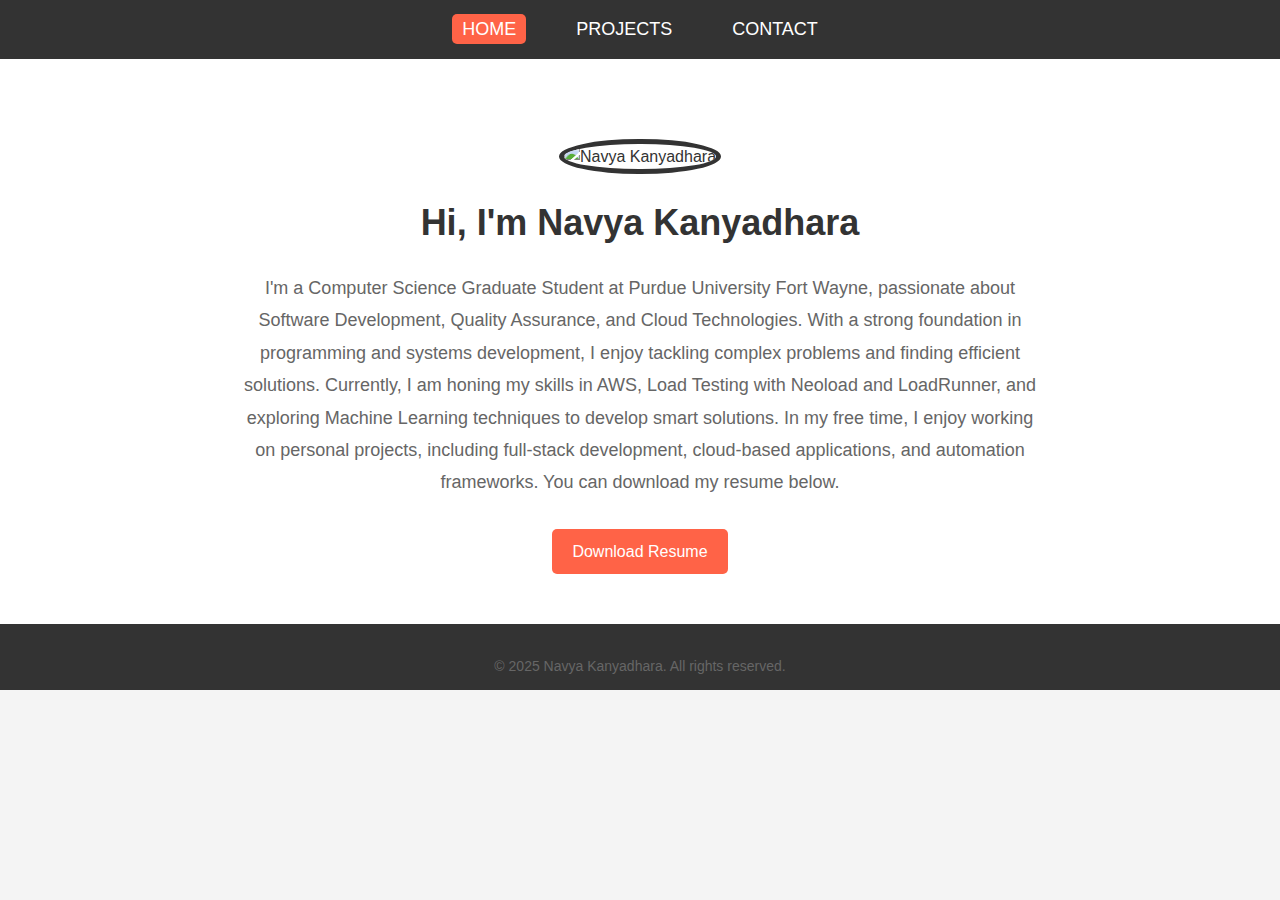
==== frontend/index.html @ b377da4c "Initial commit for portfolio project" ====
<!DOCTYPE html>
<html lang="en">
<head>
    <meta charset="UTF-8">
    <meta name="viewport" content="width=device-width, initial-scale=1.0">
    <title>Navya Kanyadhara | Portfolio</title>
    <link rel="stylesheet" href="style.css">
</head>
<body>
    <header>
        <div class="container">
            <nav>
                <ul>
                    <li><a href="index.html" class="active">Home</a></li>
                    <li><a href="projects.html">Projects</a></li>
                    <li><a href="contact.html">Contact</a></li>
                </ul>
            </nav>
        </div>
    </header>

    <section class="home">
        <div class="container">
            <div class="intro">
                <img src="images/navya.jpg" alt="Navya Kanyadhara" class="profile-img">
                <h1>Hi, I'm Navya Kanyadhara</h1>
                <p>I'm a Computer Science Graduate Student at Purdue University Fort Wayne, passionate about Software Development, Quality Assurance, and Cloud Technologies. With a strong foundation in programming and systems development, I enjoy tackling complex problems and finding efficient solutions. Currently, I am honing my skills in AWS, Load Testing with Neoload and LoadRunner, and exploring Machine Learning techniques to develop smart solutions. In my free time, I enjoy working on personal projects, including full-stack development, cloud-based applications, and automation frameworks. You can download my resume below.</p>
                <a href="resume/QA&SDE.pdf" download class="download-btn">Download Resume</a>
            </div>
        </div>
    </section>

    <footer>
        <div class="container">
            <p>© 2025 Navya Kanyadhara. All rights reserved.</p>
        </div>
    </footer>
</body>
</html>
---- frontend/style.css ----
/* Global Styles */
* {
    margin: 0;
    padding: 0;
    box-sizing: border-box;
    font-family: 'Arial', sans-serif;
}

body {
    background-color: #f4f4f4;
    color: #333;
    line-height: 1.6;
}

/* Header Styles */
header {
    background-color: #333;
    color: #fff;
    padding: 15px 0;
}

header nav ul {
    list-style: none;
    display: flex;
    justify-content: center;
}

header nav ul li {
    margin: 0 20px;
}

header nav ul li a {
    color: #fff;
    text-decoration: none;
    font-size: 18px;
    text-transform: uppercase;
    padding: 5px 10px;
    transition: background-color 0.3s ease;
}

header nav ul li a.active, header nav ul li a:hover {
    background-color: #ff6347;
    border-radius: 5px;
}

/* Home Section */
.home {
    background: #fff;
    padding: 50px 0;
    text-align: center;
}

.home .container {
    width: 80%;
    max-width: 1000px;
    margin: 0 auto;
}

.home .intro {
    margin-top: 30px;
}

.profile-img {
    width: 200px;
    height: 200px;
    border-radius: 50%;
    object-fit: cover;
    border: 5px solid #333;
}

h1 {
    font-size: 36px;
    margin-top: 20px;
    color: #333;
}

p {
    font-size: 18px;
    color: #666;
    line-height: 1.8;
    margin-top: 20px;
    max-width: 800px;
    margin-left: auto;
    margin-right: auto;
}

.download-btn {
    display: inline-block;
    background-color: #ff6347;
    color: white;
    padding: 10px 20px;
    font-size: 16px;
    border-radius: 5px;
    text-decoration: none;
    margin-top: 30px;
    transition: background-color 0.3s ease;
}

.download-btn:hover {
    background-color: #e55347;
}

/* Footer Styles */
footer {
    background-color: #333;
    color: #fff;
    padding: 10px 0;
    text-align: center;
}

footer p {
    font-size: 14px;
}

/* Responsive Styles */
@media (max-width: 768px) {
    .home .container {
        width: 90%;
    }

    .profile-img {
        width: 150px;
        height: 150px;
    }

    h1 {
        font-size: 30px;
    }

    p {
        font-size: 16px;
    }

    header nav ul li {
        margin: 0 10px;
    }
}
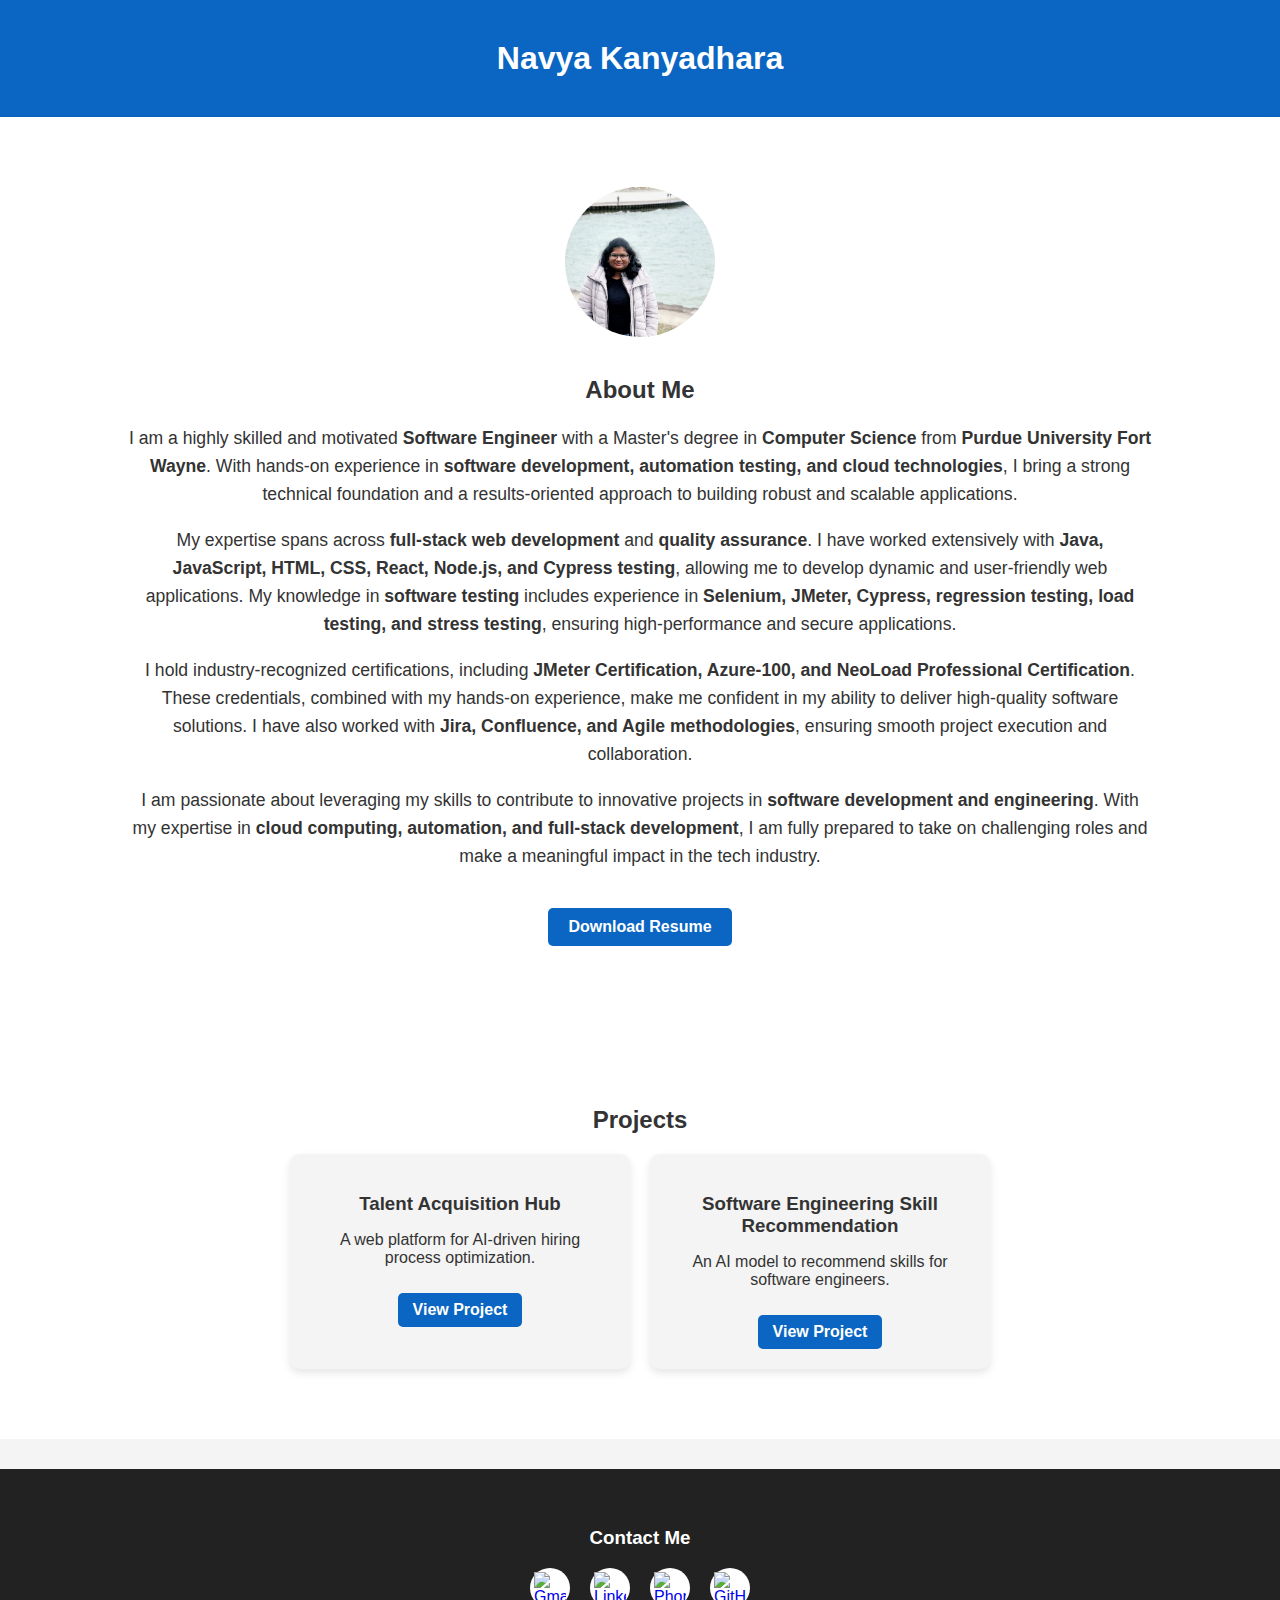
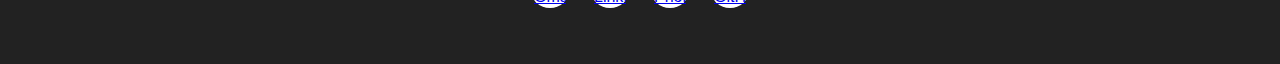
==== commit 186ccf75: "intital commit" ====
--- a/frontend/index.html
+++ b/frontend/index.html
@@ -9,31 +9,77 @@
 <body>
     <header>
         <div class="container">
+            <h1>Navya Kanyadhara</h1>
             <nav>
-                <ul>
-                    <li><a href="index.html" class="active">Home</a></li>
-                    <li><a href="projects.html">Projects</a></li>
-                    <li><a href="contact.html">Contact</a></li>
-                </ul>
+              
             </nav>
         </div>
     </header>
 
-    <section class="home">
+    <section id="about" class="about-section">
         <div class="container">
-            <div class="intro">
-                <img src="images/navya.jpg" alt="Navya Kanyadhara" class="profile-img">
-                <h1>Hi, I'm Navya Kanyadhara</h1>
-                <p>I'm a Computer Science Graduate Student at Purdue University Fort Wayne, passionate about Software Development, Quality Assurance, and Cloud Technologies. With a strong foundation in programming and systems development, I enjoy tackling complex problems and finding efficient solutions. Currently, I am honing my skills in AWS, Load Testing with Neoload and LoadRunner, and exploring Machine Learning techniques to develop smart solutions. In my free time, I enjoy working on personal projects, including full-stack development, cloud-based applications, and automation frameworks. You can download my resume below.</p>
-                <a href="resume/QA&SDE.pdf" download class="download-btn">Download Resume</a>
+            <img src="profile.jpg" alt="Navya Kanyadhara" class="profile-img">
+            <h2>About Me</h2>
+            <p>
+                I am a highly skilled and motivated <strong>Software Engineer</strong> with a Master's degree in <strong>Computer Science</strong> from <strong>Purdue University Fort Wayne</strong>. With hands-on experience in <strong>software development, automation testing, and cloud technologies</strong>, I bring a strong technical foundation and a results-oriented approach to building robust and scalable applications.
+            </p>
+            <p>
+                My expertise spans across <strong>full-stack web development</strong> and <strong>quality assurance</strong>. I have worked extensively with <strong>Java, JavaScript, HTML, CSS, React, Node.js, and Cypress testing</strong>, allowing me to develop dynamic and user-friendly web applications. My knowledge in <strong>software testing</strong> includes experience in <strong>Selenium, JMeter, Cypress, regression testing, load testing, and stress testing</strong>, ensuring high-performance and secure applications.
+            </p>
+            <p>
+                I hold industry-recognized certifications, including <strong>JMeter Certification, Azure-100, and NeoLoad Professional Certification</strong>. These credentials, combined with my hands-on experience, make me confident in my ability to deliver high-quality software solutions. I have also worked with <strong>Jira, Confluence, and Agile methodologies</strong>, ensuring smooth project execution and collaboration.
+            </p>
+            <p>
+                I am passionate about leveraging my skills to contribute to innovative projects in <strong>software development and engineering</strong>. With my expertise in <strong>cloud computing, automation, and full-stack development</strong>, I am fully prepared to take on challenging roles and make a meaningful impact in the tech industry.
+            </p>
+            <a href="resume/QA&SDE.pdf" download class="btn">Download Resume</a>
+        </div>
+    </section>
+    
+
+    <section id="projects" class="projects-section">
+        <div class="container">
+            <h2>Projects</h2>
+            <div class="project-grid">
+                <div class="project">
+                    <h3>Talent Acquisition Hub</h3>
+                    <p>A web platform for AI-driven hiring process optimization.</p>
+                    <a href="https://github.com/navya0803/Talent-Acquistion-Hub" target="_blank">View Project</a>
+                </div>
+                <div class="project">
+                    <h3>Software Engineering Skill Recommendation</h3>
+                    <p>An AI model to recommend skills for software engineers.</p>
+                    <a href="https://github.com/navya0803/Software_Engineering_Skill_Recommendation_System" target="_blank">View Project</a>
+                </div>
             </div>
         </div>
     </section>
 
     <footer>
         <div class="container">
-            <p>© 2025 Navya Kanyadhara. All rights reserved.</p>
+            <h3>Contact Me</h3>
+            <ul class="contact-links">
+                <li>
+                    <a href="mailto:navya@example.com" target="_blank">
+                        <img src="https://cdn-icons-png.flaticon.com/512/281/281769.png" alt="Gmail" width="32" height="32">
+                    </a>
+                </li>
+                <li>
+                    <a href="https://www.linkedin.com/in/kanyadhara-navya0803/" target="_blank">
+                        <img src="https://cdn-icons-png.flaticon.com/512/145/145807.png" alt="LinkedIn" width="32" height="32">
+                    </a>
+                </li>
+                <li>
+                    <a href="tel:+1234567890">
+                        <img src="https://cdn-icons-png.flaticon.com/512/724/724664.png" alt="Phone" width="32" height="32">
+                    </a>
+                </li>
+                <li>
+                    <a href="https://github.com/navya0803" target="_blank">
+                        <img src="https://cdn-icons-png.flaticon.com/512/25/25231.png" alt="GitHub" width="32" height="32">
+                    </a>
+                </li>
+            </ul>
         </div>
     </footer>
-</body>
-</html>
+    --- a/frontend/style.css
+++ b/frontend/style.css
@@ -1,137 +1,167 @@
-/* Global Styles */
-* {
+/* General Styles */
+body {
+    font-family: 'Arial', sans-serif;
     margin: 0;
     padding: 0;
-    box-sizing: border-box;
-    font-family: 'Arial', sans-serif;
+    background-color: #f4f4f4;
+    color: #333;
 }
 
-body {
-    background-color: #f4f4f4;
-    color: #333;
+/* Container */
+.container {
+    width: 80%;
+    margin: auto;
+    padding: 20px;
+}
+
+/* Header */
+header {
+    background: #0A66C2;
+    color: white;
+    padding: 20px 0;
+    text-align: center;
+}
+
+header h1 {
+    margin: 0;
+    font-size: 2rem;
+}
+
+/* Navigation */
+nav ul {
+    list-style: none;
+    padding: 0;
+}
+
+nav ul li {
+    display: inline;
+    margin: 0 15px;
+}
+
+nav ul li a {
+    color: white;
+    text-decoration: none;
+    font-weight: bold;
+}
+
+/* About Section */
+.about-section {
+    text-align: center;
+    background: white;
+    padding: 50px 0;
+    box-shadow: 0px 4px 8px rgba(0, 0, 0, 0.1);
+}
+
+.profile-img {
+    width: 150px;
+    height: 150px;
+    border-radius: 50%;
+    object-fit: cover;
+    margin-bottom: 15px;
+}
+
+.about-section p {
+    font-size: 1.1rem;
     line-height: 1.6;
 }
 
-/* Header Styles */
-header {
-    background-color: #333;
-    color: #fff;
-    padding: 15px 0;
+/* Resume Button */
+.btn {
+    display: inline-block;
+    padding: 10px 20px;
+    margin-top: 20px;
+    background: #0A66C2;
+    color: white;
+    text-decoration: none;
+    border-radius: 5px;
+    font-weight: bold;
+    transition: 0.3s ease;
 }
 
-header nav ul {
-    list-style: none;
-    display: flex;
-    justify-content: center;
+.btn:hover {
+    background: #004182;
 }
 
-header nav ul li {
-    margin: 0 20px;
-}
-
-header nav ul li a {
-    color: #fff;
-    text-decoration: none;
-    font-size: 18px;
-    text-transform: uppercase;
-    padding: 5px 10px;
-    transition: background-color 0.3s ease;
-}
-
-header nav ul li a.active, header nav ul li a:hover {
-    background-color: #ff6347;
-    border-radius: 5px;
-}
-
-/* Home Section */
-.home {
+/* Projects Section */
+.projects-section {
     background: #fff;
     padding: 50px 0;
     text-align: center;
 }
 
-.home .container {
-    width: 80%;
-    max-width: 1000px;
-    margin: 0 auto;
+.project-grid {
+    display: flex;
+    justify-content: center;
+    gap: 20px;
+    flex-wrap: wrap;
 }
 
-.home .intro {
+.project {
+    background: #f4f4f4;
+    padding: 20px;
+    border-radius: 10px;
+    width: 300px;
+    box-shadow: 0px 4px 8px rgba(0, 0, 0, 0.1);
+}
+
+.project h3 {
+    margin-bottom: 10px;
+}
+
+.project a {
+    display: inline-block;
+    margin-top: 10px;
+    padding: 8px 15px;
+    background: #0A66C2;
+    color: white;
+    text-decoration: none;
+    border-radius: 5px;
+    font-weight: bold;
+}
+
+.project a:hover {
+    background: #004182;
+}
+
+/* Footer */
+footer {
+    background: #222;
+    color: white;
+    text-align: center;
+    padding: 20px 0;
     margin-top: 30px;
 }
 
-.profile-img {
-    width: 200px;
-    height: 200px;
-    border-radius: 50%;
-    object-fit: cover;
-    border: 5px solid #333;
+.contact-links {
+    list-style: none;
+    padding: 0;
+    display: flex;
+    justify-content: center;
+    gap: 20px;
+    margin-top: 10px;
 }
 
-h1 {
-    font-size: 36px;
-    margin-top: 20px;
-    color: #333;
+.contact-links li {
+    display: inline-block;
 }
 
-p {
-    font-size: 18px;
-    color: #666;
-    line-height: 1.8;
-    margin-top: 20px;
-    max-width: 800px;
-    margin-left: auto;
-    margin-right: auto;
+.contact-links a {
+    display: inline-block;
+    width: 40px;
+    height: 40px;
+    text-align: center;
+    border-radius: 50%;
+    background: white;
+    display: flex;
+    justify-content: center;
+    align-items: center;
 }
 
-.download-btn {
-    display: inline-block;
-    background-color: #ff6347;
-    color: white;
-    padding: 10px 20px;
-    font-size: 16px;
-    border-radius: 5px;
-    text-decoration: none;
-    margin-top: 30px;
-    transition: background-color 0.3s ease;
+.contact-links a svg {
+    width: 24px;
+    height: 24px;
 }
 
-.download-btn:hover {
-    background-color: #e55347;
+.contact-links a:hover {
+    background: #ddd;
 }
-
-/* Footer Styles */
-footer {
-    background-color: #333;
-    color: #fff;
-    padding: 10px 0;
-    text-align: center;
-}
-
-footer p {
-    font-size: 14px;
-}
-
-/* Responsive Styles */
-@media (max-width: 768px) {
-    .home .container {
-        width: 90%;
-    }
-
-    .profile-img {
-        width: 150px;
-        height: 150px;
-    }
-
-    h1 {
-        font-size: 30px;
-    }
-
-    p {
-        font-size: 16px;
-    }
-
-    header nav ul li {
-        margin: 0 10px;
-    }
-}
